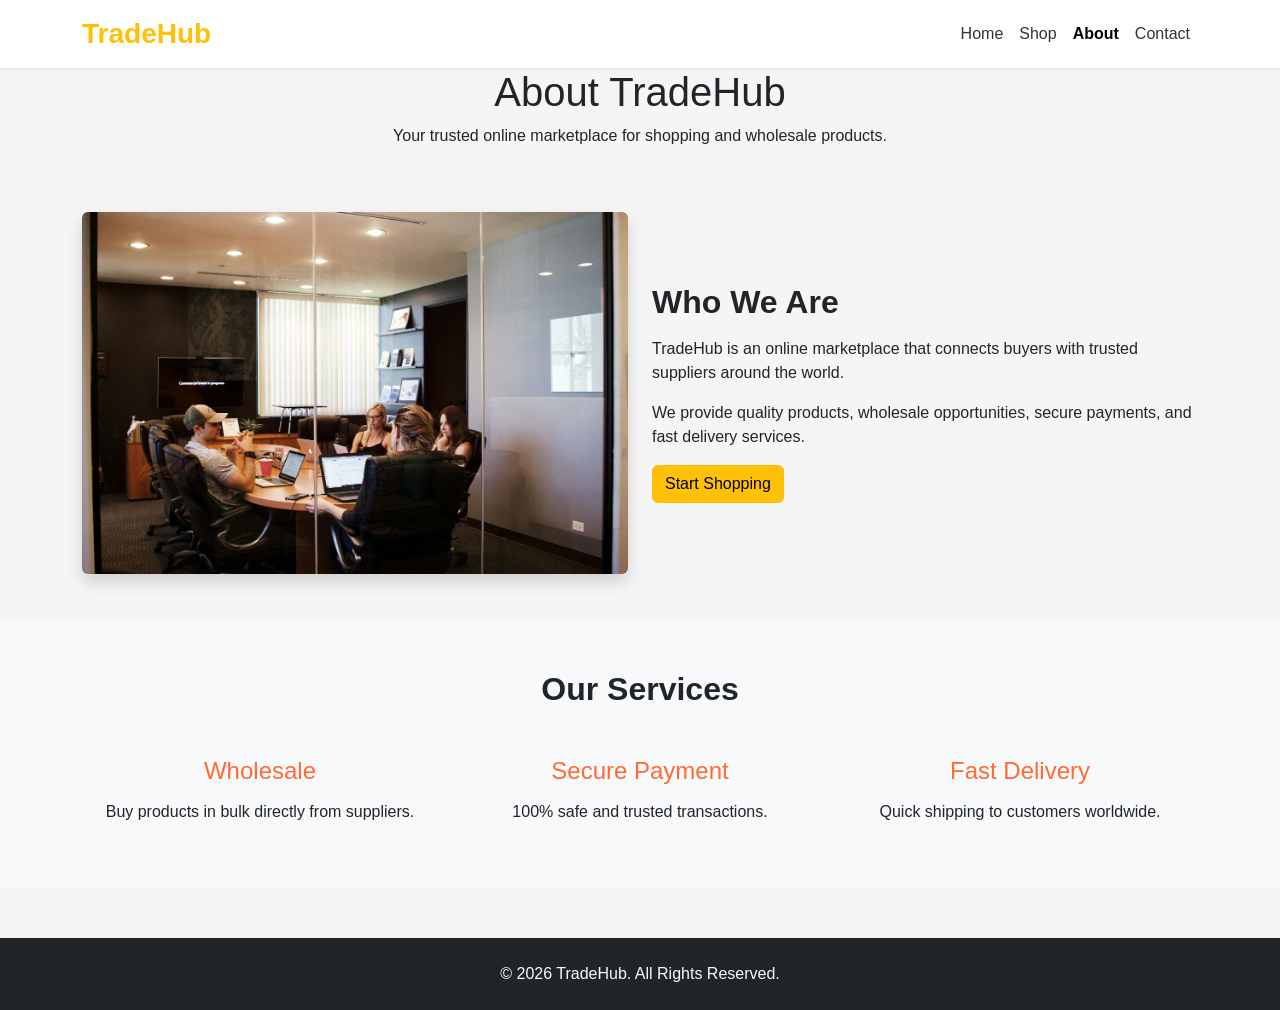
==== about.html @ 67f70c4a "Updated website design" ====
<!DOCTYPE html>
<html lang="en">
<head>
<meta charset="UTF-8">
<meta name="viewport" content="width=device-width, initial-scale=1.0">
<title>About Us - TradeHub</title>

<link href="https://cdn.jsdelivr.net/npm/bootstrap@5.3.7/dist/css/bootstrap.min.css" rel="stylesheet">
<link href="style.css" rel="stylesheet">
</head>

<body>

<!-- Navbar -->
<nav class="navbar navbar-expand-lg bg-white shadow-sm">
<div class="container">

<a class="navbar-brand fw-bold text-warning" href="index.html">
TradeHub
</a>

<button class="navbar-toggler" type="button" data-bs-toggle="collapse" data-bs-target="#menu">
<span class="navbar-toggler-icon"></span>
</button>

<div class="collapse navbar-collapse" id="menu">
<ul class="navbar-nav ms-auto">

<li class="nav-item">
<a class="nav-link" href="index.html">Home</a>
</li>

<li class="nav-item">
<a class="nav-link" href="shop.html">Shop</a>
</li>

<li class="nav-item">
<a class="nav-link active" href="about.html">About</a>
</li>

<li class="nav-item">
<a class="nav-link" href="contact.html">Contact</a>
</li>

</ul>
</div>

</div>
</nav>

<!-- Hero -->
<section class="about-hero">
<div class="container text-center">

<h1>About TradeHub</h1>

<p>
Your trusted online marketplace for shopping and wholesale products.
</p>

</div>
</section>

<!-- About -->
<section class="container py-5">

<div class="row align-items-center">

<div class="col-md-6">
<img src="images/team.jpg" class="img-fluid rounded shadow">
</div>

<div class="col-md-6">

<h2 class="mb-3">Who We Are</h2>

<p>
TradeHub is an online marketplace that connects buyers with trusted suppliers around the world.
</p>

<p>
We provide quality products, wholesale opportunities, secure payments, and fast delivery services.
</p>

<a href="shop.html" class="btn btn-warning">
Start Shopping
</a>

</div>

</div>

</section>

<!-- Services -->
<section class="bg-light py-5">

<div class="container">

<h2 class="text-center mb-5">
Our Services
</h2>

<div class="row text-center">

<div class="col-md-4">
<h4>Wholesale</h4>
<p>Buy products in bulk directly from suppliers.</p>
</div>

<div class="col-md-4">
<h4>Secure Payment</h4>
<p>100% safe and trusted transactions.</p>
</div>

<div class="col-md-4">
<h4>Fast Delivery</h4>
<p>Quick shipping to customers worldwide.</p>
</div>

</div>

</div>

</section>

<!-- Footer -->
<footer class="bg-dark text-light text-center py-4">
<p class="mb-0">
© 2026 TradeHub. All Rights Reserved.
</p>
</footer>

<script src="https://cdn.jsdelivr.net/npm/bootstrap@5.3.7/dist/js/bootstrap.bundle.min.js"></script>

</body>
</html>
---- style.css ----
@charset "utf-8";
*{
    margin:0;
    padding:0;
    box-sizing:border-box;
}

body{
    background:#f5f5f5;
    font-family:Arial,sans-serif;
}
.nav-item{
	display: flex;
	list-style: none;
}
.nav-item li{
	margin: 0 15px;
}
.nav-item a{
	text-decoration: none;
	color: #333;
	padding: 10px;
	transition: .3s;
}
.nav-item a:hover{
	color: #ff6b35;
}
.nav-item a.active{
	color:#f59e0b;
	font-weight: bold;
}

/* Logo */
.navbar-brand{
    font-size:28px;
    font-weight:bold;
	color: #ff6b35;
	transition: 0.3S;
	animation: glow 2s infinite alternate;
}
@keyframes glow{
	from{
		transform: scale(1);
	}
	to{
		transform: scale(1.1);
	}
}
.navbar-brand:hover{ 
	transform: rotate(5deg) scale(1.1);
}

/* Hero Section */
.hero{
    height:90vh;
    background-image:url("images/onlineshope.jpg");
    background-size:cover;
    background-position:center;
    display:flex;
    justify-content:center;
    align-items:center;
    text-align:center;
}

.hero h1{
    font-size:60px;
    font-weight:bold;
	animation: slideDown 1.s ease;
}
@keyframes sildeDown{
	from{
		opacity: 0;
		transform: translateY(-50px);
	}
	to{
		opacity: 1;
		transform: translateY(0)
	}
}

.hero p{
    font-size:22px;
    margin:20px 0;
}

/* Category Cards */
.card{
    border:none;
    border-radius:15px;
    overflow:hidden;
    box-shadow:0 5px 15px rgba(0,0,0,.1);
    transition:all .4s ease;
}

.card:hover{
    transform:translateY(-10px) scale(1.03);
}

.card img{
    height:220px;
    object-fit:cover;
}

.card-title{
    font-weight:bold;
    text-align:center;
}

/* Section Titles */
section h2{
    font-weight:bold;
    margin-bottom:30px;
}
.btn-warning{
	transition: 0.3s;
}
.btn-warning:hover{
	transition: translateY(-5px);
}

/* Featured Products */
.card-body p{
    font-size:18px;
    color:#ff6b35;
    font-weight:bold;
}

/* Why Choose Us */
.bg-light h4{
    color:#ff6b35;
    margin-bottom:15px;
}
.wholesale{
	background: #2563eb;
	color: white;
	margin-top: 60px;
}
.wholesale h2{
	font-size: 40px;
}
.wholesale-card{
	background: white;
	color: #0f172a;
	padding: 25px;
	border-radius: 15px;
	height: 100%;
	transition: 0.3s;
}
.wholesale-card:hover{
	transform: translateY(-8px);
}
.wholesale-card h4{
	color: #2563eb;
	margin-bottom: 10px;
}

/* Footer */
footer{
    margin-top:50px;
}
.signup-page{
	min-height: 100vh;
	display: flex;
	justify-content: center;
	align-items: center;
	background: #f5f7fa;
}
.signup-box{
	width: 450px;
	background: #fff;
	padding: 40px;
	border-radius: 15px;
	box-shadow: 0 5px 20px rgba(0,0,0,0.1);
}
.signup-box h2{
	text-align: center;
	margin-bottom: 25px;
	font-weight: bold;
}
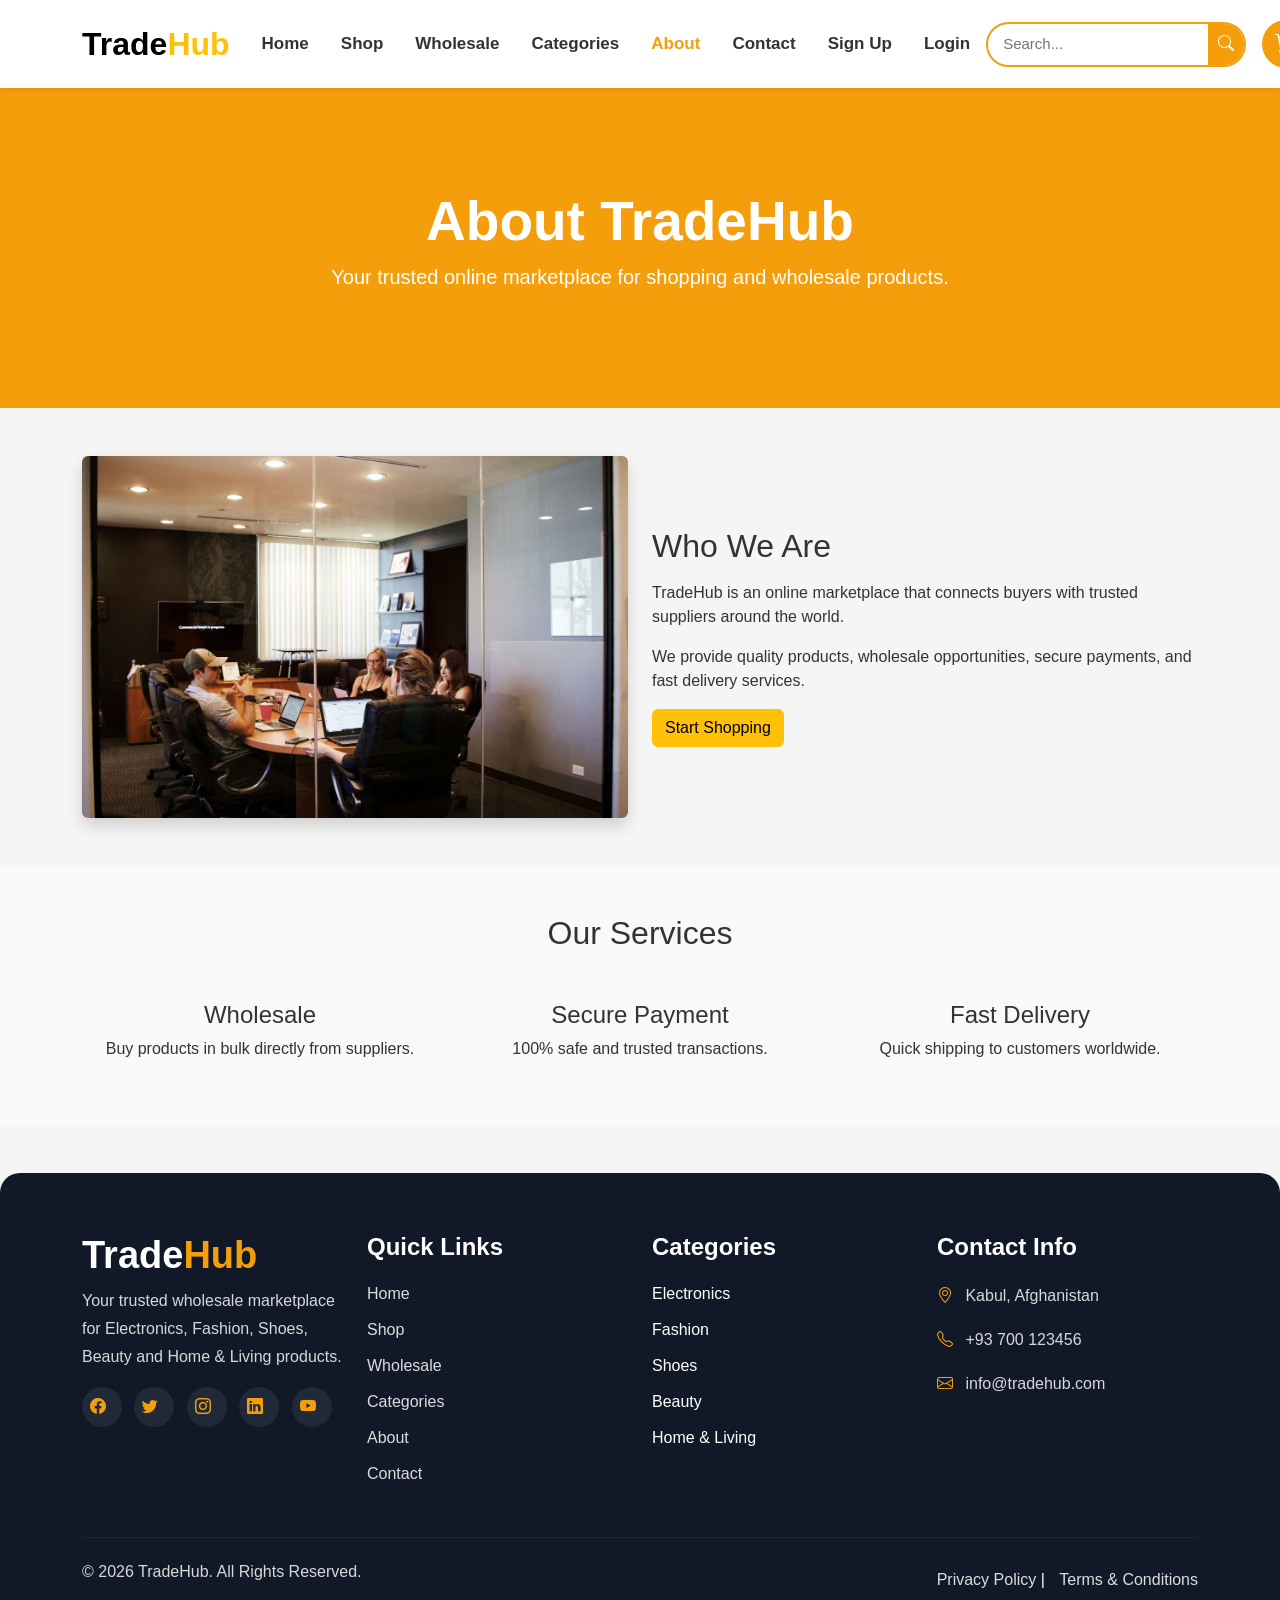
==== commit dc29040b: "Working in hero section Today I changes my hero section." ====
--- a/about.html
+++ b/about.html
@@ -7,47 +7,93 @@
 
 <link href="https://cdn.jsdelivr.net/npm/bootstrap@5.3.7/dist/css/bootstrap.min.css" rel="stylesheet">
 <link href="style.css" rel="stylesheet">
+	
+	<!-- Bootstrap Icons -->
+<link rel="stylesheet"
+href="https://cdn.jsdelivr.net/npm/bootstrap-icons@1.11.3/font/bootstrap-icons.min.css">
 </head>
 
 <body>
-
-<!-- Navbar -->
-<nav class="navbar navbar-expand-lg bg-white shadow-sm">
-<div class="container">
-
-<a class="navbar-brand fw-bold text-warning" href="index.html">
-TradeHub
-</a>
-
-<button class="navbar-toggler" type="button" data-bs-toggle="collapse" data-bs-target="#menu">
-<span class="navbar-toggler-icon"></span>
-</button>
-
-<div class="collapse navbar-collapse" id="menu">
-<ul class="navbar-nav ms-auto">
-
-<li class="nav-item">
-<a class="nav-link" href="index.html">Home</a>
-</li>
-
-<li class="nav-item">
-<a class="nav-link" href="shop.html">Shop</a>
-</li>
-
-<li class="nav-item">
-<a class="nav-link active" href="about.html">About</a>
-</li>
-
-<li class="nav-item">
-<a class="nav-link" href="contact.html">Contact</a>
-</li>
-
-</ul>
-</div>
-
-</div>
+<nav class="navbar navbar-expand-lg bg-white shadow-sm sticky-top">
+
+    <div class="container">
+
+        <!-- Logo -->
+        <a class="navbar-brand fw-bold fs-2" href="index.html">
+            Trade<span class="text-warning">Hub</span>
+        </a>
+
+        <!-- Mobile Button -->
+        <button class="navbar-toggler"
+                type="button"
+                data-bs-toggle="collapse"
+                data-bs-target="#navbarNav">
+
+            <span class="navbar-toggler-icon"></span>
+
+        </button>
+
+        <!-- Menu -->
+        <div class="collapse navbar-collapse" id="navbarNav">
+
+            <ul class="navbar-nav mx-auto">
+
+                <li class="nav-item">
+                    <a class="nav-link" href="index.html">Home</a>
+                </li>
+
+                <li class="nav-item">
+                    <a class="nav-link" href="shop.html">Shop</a>
+                </li>
+
+                <li class="nav-item">
+                    <a class="nav-link" href="wholesale.html">Wholesale</a>
+                </li>
+
+                <li class="nav-item">
+                    <a class="nav-link" href="#">Categories</a>
+                </li>
+
+                <li class="nav-item">
+                    <a class="nav-link active" href="about.html">About</a>
+                </li>
+
+                <li class="nav-item">
+                    <a class="nav-link" href="contact.html">Contact</a>
+                </li>
+
+                <li class="nav-item">
+                    <a class="nav-link" href="signup.html">Sign Up</a>
+                </li>
+
+                <li class="nav-item">
+                    <a class="nav-link" href="login.html">Login</a>
+                </li>
+
+            </ul>
+ <div class="d-flex align-items-center">
+
+                <div class="search-box">
+
+                    <input type="text" placeholder="Search...">
+
+                    <button type="submit">
+                        <i class="bi bi-search"></i>
+                    </button>
+
+                </div>
+
+                <a href="cart.html" class="cart-btn position-relative ms-3">
+
+                    <i class="bi bi-cart3"></i>
+                </a>
+
+            </div>
+
+
+    </div>
+	</div>
 </nav>
-
 <!-- Hero -->
 <section class="about-hero">
 <div class="container text-center">
@@ -124,11 +170,125 @@
 
 </section>
 
-<!-- Footer -->
-<footer class="bg-dark text-light text-center py-4">
-<p class="mb-0">
-© 2026 TradeHub. All Rights Reserved.
-</p>
+<!-- ================= Footer ================= -->
+
+<footer class="footer mt-5">
+
+<div class="container">
+
+<div class="row gy-4">
+
+<!-- Logo -->
+
+<div class="col-lg-3">
+
+<h2 class="logo">
+Trade<span>Hub</span>
+</h2>
+
+<p>
+Your trusted wholesale marketplace for Electronics,
+Fashion, Shoes, Beauty and Home &amp; Living products.
+</p>
+
+<div class="social">
+
+<a href="#"><i class="bi bi-facebook"></i></a>
+
+<a href="#"><i class="bi bi-twitter"></i></a>
+
+<a href="#"><i class="bi bi-instagram"></i></a>
+
+<a href="#"><i class="bi bi-linkedin"></i></a>
+
+<a href="#"><i class="bi bi-youtube"></i></a>
+
+</div>
+
+</div>
+
+<!-- Links -->
+
+<div class="col-lg-3">
+
+<h4>Quick Links</h4>
+
+<ul>
+
+<li><a href="# active">Home</a></li>
+
+<li><a href="#">Shop</a></li>
+
+<li><a href="#">Wholesale</a></li>
+
+<li><a href="#">Categories</a></li>
+
+<li><a href="#">About</a></li>
+
+<li><a href="#">Contact</a></li>
+
+</ul>
+
+</div>
+
+<!-- Categories -->
+
+<div class="col-lg-3">
+
+<h4>Categories</h4>
+
+<ul>
+
+<li>Electronics</li>
+
+<li>Fashion</li>
+
+<li>Shoes</li>
+
+<li>Beauty</li>
+
+<li>Home &amp; Living</li>
+
+</ul>
+
+</div>
+
+<!-- Contact -->
+
+<div class="col-lg-3">
+
+<h4>Contact Info</h4>
+
+<p><i class="bi bi-geo-alt"></i> Kabul, Afghanistan</p>
+
+<p><i class="bi bi-telephone"></i> +93 700 123456</p>
+
+<p><i class="bi bi-envelope"></i> info@tradehub.com</p>
+
+</div>
+
+</div>
+
+<hr>
+
+<div class="copyright">
+
+<p>© 2026 TradeHub. All Rights Reserved.</p>
+
+<div>
+
+<a href="#">Privacy Policy</a>
+
+|
+
+<a href="#">Terms &amp; Conditions</a>
+
+</div>
+
+</div>
+
+</div>
+
 </footer>
 
 <script src="https://cdn.jsdelivr.net/npm/bootstrap@5.3.7/dist/js/bootstrap.bundle.min.js"></script>
--- a/style.css
+++ b/style.css
@@ -1,4 +1,9 @@
 @charset "utf-8";
+
+/*=================================
+           RESET
+==================================*/
+
 *{
     margin:0;
     padding:0;
@@ -6,174 +11,1002 @@
 }
 
 body{
+    font-family:Arial,sans-serif;
     background:#f5f5f5;
-    font-family:Arial,sans-serif;
-}
-.nav-item{
-	display: flex;
-	list-style: none;
-}
-.nav-item li{
-	margin: 0 15px;
-}
-.nav-item a{
-	text-decoration: none;
-	color: #333;
-	padding: 10px;
-	transition: .3s;
-}
-.nav-item a:hover{
-	color: #ff6b35;
-}
-.nav-item a.active{
-	color:#f59e0b;
-	font-weight: bold;
-}
-
-/* Logo */
+    color:#333;
+    overflow-x:hidden;
+}
+
+img{
+    max-width:100%;
+    display:block;
+}
+
+a{
+    text-decoration:none;
+}
+
+/*=================================
+            NAVBAR
+==================================*/
+
+.navbar{
+    background:#fff;
+    padding:15px 0;
+    box-shadow:0 2px 12px rgba(0,0,0,.08);
+}
+
 .navbar-brand{
-    font-size:28px;
-    font-weight:bold;
-	color: #ff6b35;
-	transition: 0.3S;
-	animation: glow 2s infinite alternate;
-}
-@keyframes glow{
-	from{
-		transform: scale(1);
-	}
-	to{
-		transform: scale(1.1);
-	}
-}
-.navbar-brand:hover{ 
-	transform: rotate(5deg) scale(1.1);
-}
-
-/* Hero Section */
-.hero{
-    height:90vh;
-    background-image:url("images/onlineshope.jpg");
-    background-size:cover;
-    background-position:center;
+    font-size:38px;
+    font-weight:700;
+}
+
+.navbar-brand span{
+    color:#f59e0b;
+}
+
+.navbar-nav{
+    margin:auto;
+}
+
+.navbar-nav .nav-item{
+    margin:0 8px;
+}
+
+.navbar-nav .nav-link{
+    color:#333;
+    font-size:17px;
+    font-weight:600;
+    transition:.3s;
+    white-space:nowrap;
+}
+
+.navbar-nav .nav-link:hover,
+.navbar-nav .nav-link.active{
+    color:#f59e0b !important;
+}
+
+/*=================================
+        SEARCH & CART
+==================================*/
+
+.search-box{
+    display:flex;
+    align-items:center;
+    width:260px;
+    height:45px;
+    background:#fff;
+    border:2px solid #f59e0b;
+    border-radius:50px;
+    overflow:hidden;
+}
+
+.search-box input{
+    flex:1;
+    border:none;
+    outline:none;
+    background:transparent;
+    padding:0 15px;
+    font-size:15px;
+}
+
+.search-box button{
+    width:50px;
+    height:45px;
+    border:none;
+    background:#f59e0b;
+    color:#fff;
+    cursor:pointer;
+    transition:.3s;
+}
+
+.search-box button:hover{
+    background:#d97706;
+}
+
+.cart-btn{
+    position:relative;
+    width:48px;
+    height:48px;
+    margin-left:15px;
+    border-radius:50%;
+    background:#f59e0b;
+    color:#fff;
     display:flex;
     justify-content:center;
     align-items:center;
-    text-align:center;
+    font-size:22px;
+    transition:.3s;
+}
+
+.cart-btn:hover{
+    background:#d97706;
+    color:#fff;
+    transform:scale(1.08);
+}
+
+.cart-count{
+    position:absolute;
+    top:-5px;
+    right:-5px;
+    width:20px;
+    height:20px;
+    border-radius:50%;
+    background:red;
+    color:#fff;
+    display:flex;
+    justify-content:center;
+    align-items:center;
+    font-size:11px;
+    font-weight:bold;
+}
+
+/*=================================
+             HERO
+==================================*/
+
+/* HOME HERO */
+
+.hero{
+    background:linear-gradient(135deg,#2563eb,#4f46e5,#7c3aed);
+    border-radius:0 0 40px 40px;
+    min-height:450px;
+    display:flex;
+    align-items:center;
+    overflow:hidden;
+    color:#fff;
 }
 
 .hero h1{
-    font-size:60px;
-    font-weight:bold;
-	animation: slideDown 1.s ease;
-}
-@keyframes sildeDown{
-	from{
-		opacity: 0;
-		transform: translateY(-50px);
-	}
-	to{
-		opacity: 1;
-		transform: translateY(0)
-	}
+    font-size:56px;
+    font-weight:800;
 }
 
 .hero p{
     font-size:22px;
-    margin:20px 0;
-}
-
-/* Category Cards */
-.card{
+    color:#e5e7eb;
+}
+
+.hero .btn-warning{
+    background:#f59e0b;
+    border:none;
+    padding:14px 38px;
+    border-radius:40px;
+    font-weight:700;
+}
+
+.hero-image{
+    width:100%;
+    max-width:380px;
+}
+
+.hero-image img{
+    width:100%;
+    animation:float 4s ease-in-out infinite;
+}
+
+@keyframes float{
+0%{transform:translateY(0);}
+50%{transform:translateY(-12px);}
+100%{transform:translateY(0);}
+}
+
+.hero .btn{
+    background:#f59e0b;
+    color:#fff;
+    padding:15px 40px;
+    border-radius:40px;
+    font-size:20px;
+    font-weight:700;
+    transition:.3s;
+}
+
+.hero .btn:hover{
+    background:#d97706;
+    transform:translateY(-5px);
+}
+
+
+
+/*==========================
+   BEST SELLER
+==========================*/
+
+.best-seller{
+    padding:80px 0;
+    
+}
+
+.seller-subtitle{
+    display:inline-block;
+    color:#f59e0b;
+    font-weight:700;
+    margin-bottom:10px;
+}
+
+.seller-title{
+    font-size:42px;
+    font-weight:700;
+    margin-bottom:10px;
+}
+
+.product-card{
+    border:none;
+    border-radius:18px;
+    overflow:hidden;
+    box-shadow:0 10px 30px rgba(0,0,0,.08);
+    transition:.35s;
+    height:100%;
+}
+
+.product-card:hover{
+    transform:translateY(-10px);
+    box-shadow:0 18px 40px rgba(0,0,0,.15);
+}
+
+.product-card img{
+    width:100%;
+    height:300px;
+    object-fit:cover;
+}
+
+.product-card .card-body{
+    padding:22px;
+}
+
+.product-card h4{
+    font-size:24px;
+    font-weight:700;
+    margin-top:8px;
+    margin-bottom:10px;
+}
+.rating{
+    color:#f59e0b;
+    font-size:18px;
+    margin-bottom:15px;
+}
+
+.rating small{
+    color:#888;
+}
+
+.price{
+    font-size:30px;
+    color:#f59e0b;
+    font-weight:700;
+    margin-bottom:15px;
+}
+
+.product-card .btn{
+    border-radius:10px;
+    font-weight:600;
+    padding:10px 15px;
+}
+
+.product-card .btn-warning{
+    background:#f59e0b;
+    border:none;
+}
+
+.product-card .btn-warning:hover{
+    background:#d97706;
+}
+
+.product-card .btn-outline-warning:hover{
+    background:#f59e0b;
+    color:#fff;
+}
+
+.best-seller .btn-lg{
+    padding:12px 40px;
+    border-radius:30px;
+    font-size:18px;
+}
+.product-card .row{
+	display: flex;
+	flex-wrap: wrap;
+}
+/*=================================
+          RESPONSIVE
+==================================*/
+
+@media(max-width:991px){
+
+    .search-box{
+        width:100%;
+        margin-top:20px;
+    }
+
+    .cart-btn{
+        margin-top:20px;
+        margin-left:0;
+    }
+
+}
+
+@media(max-width:768px){
+
+    .hero{
+        min-height:450px;
+        padding:20px;
+    }
+
+    .hero h1{
+        font-size:40px;
+    }
+
+    .hero p{
+        font-size:18px;
+    }
+
+}
+/*=================================
+        WHOLESALE SECTION
+==================================*/
+
+.wholesale-section{
+    padding:80px 0;
+    background:#f8f9fa;
+}
+
+.wholesale-card{
+    background:#fff;
+    border-radius:25px;
+    overflow:hidden;
+    box-shadow:0 15px 40px rgba(0,0,0,.12);
+}
+
+.wholesale-image{
+    height:570px;
+}
+
+.wholesale-image img{
+    width:100%;
+    height:100%;
+    object-fit:cover;
+}
+
+.wholesale-content{
+    height:570px;
+    background:linear-gradient(135deg,#ff9800,#ff6b00);
+    color:#fff;
+    padding:55px;
+    display:flex;
+    flex-direction:column;
+    justify-content:center;
+}
+
+.wholesale-content h2{
+    font-size:42px;
+    font-weight:700;
+    margin-bottom:20px;
+}
+
+.wholesale-content p{
+    font-size:18px;
+    line-height:32px;
+    margin-bottom:30px;
+}
+
+.info-item{
+    display:flex;
+    align-items:center;
+    margin-bottom:18px;
+}
+
+.info-item i{
+    width:45px;
+    height:45px;
+    border-radius:50%;
+    background:rgba(255,255,255,.18);
+    display:flex;
+    justify-content:center;
+    align-items:center;
+    margin-right:15px;
+    font-size:20px;
+}
+
+.wholesale-btn{
+    margin-top:25px;
+    width:200px;
+    padding:12px 25px;
+    background:#fff;
+    color:#ff7a00;
+    border-radius:12px;
+    font-weight:700;
+    transition:.3s;
+}
+
+.wholesale-btn:hover{
+    background:#111827;
+    color:#fff;
+}
+
+/*=================================
+        WHY CHOOSE US
+==================================*/
+
+.why-section{
+    padding:80px 0;
+    background:#fff;
+}
+
+.why-box{
+    background:#fff;
+    padding:35px;
+    border-radius:18px;
+    text-align:center;
+    box-shadow:0 8px 20px rgba(0,0,0,.08);
+    transition:.3s;
+    height:100%;
+}
+
+.why-box:hover{
+    transform:translateY(-8px);
+}
+
+.why-box i{
+    font-size:45px;
+    color:#f59e0b;
+    margin-bottom:20px;
+}
+
+.why-box h4{
+    font-size:24px;
+    font-weight:700;
+    margin-bottom:15px;
+}
+
+.why-box p{
+    color:#666;
+    line-height:28px;
+}
+
+/*=================================
+         TESTIMONIALS
+==================================*/
+
+.testimonials{
+    padding:80px 0;
+    background:#f8fafc;
+}
+
+.testimonials h2{
+    font-weight:700;
+    margin-bottom:50px;
+}
+
+.testimonial-card{
+    background:#fff;
+    padding:35px;
+    border-radius:18px;
+    text-align:center;
+    box-shadow:0 8px 20px rgba(0,0,0,.08);
+    transition:.3s;
+}
+
+.testimonial-card:hover{
+    transform:translateY(-10px);
+}
+
+.testimonial-card p{
+    font-style:italic;
+    color:#555;
+    line-height:28px;
+}
+
+.testimonial-card h5{
+    margin-top:20px;
+    color:#f59e0b;
+    font-weight:700;
+}
+
+/*=================================
+            FOOTER
+==================================*/
+
+.footer{
+    background:#111827;
+    color:#fff;
+    padding:70px 0 20px;
+    border-radius:20px 20px 0 0;
+}
+
+.footer .logo{
+    font-size:38px;
+    font-weight:700;
+}
+
+.footer .logo span{
+    color:#f59e0b;
+}
+
+.footer h4{
+    margin-bottom:20px;
+    font-weight:700;
+}
+
+.footer p{
+    color:#d1d5db;
+    line-height:28px;
+}
+
+.footer ul{
+    list-style:none;
+    padding:0;
+}
+
+.footer ul li{
+    margin-bottom:12px;
+}
+
+.footer ul li a{
+    color:#d1d5db;
+    transition:.3s;
+}
+
+.footer ul li a:hover{
+    color:#f59e0b;
+    padding-left:5px;
+}
+
+.social a{
+    width:42px;
+    height:42px;
+    border-radius:50%;
+    background:#1f2937;
+    color:#fff;
+    display:inline-flex;
+    justify-content:center;
+    align-items:center;
+    margin-right:8px;
+    transition:.3s;
+}
+
+.social a:hover{
+    background:#f59e0b;
+}
+
+.footer hr{
+    border-color:#374151;
+    margin:35px 0 20px;
+}
+
+.copyright{
+    display:flex;
+    justify-content:space-between;
+    align-items:center;
+    flex-wrap:wrap;
+}
+
+.copyright a{
+    color:#d1d5db;
+}
+
+.copyright a:hover{
+    color:#f59e0b;
+}
+
+/*=================================
+         RESPONSIVE
+==================================*/
+
+@media(max-width:992px){
+
+.wholesale-image{
+    height:320px;
+}
+
+.wholesale-content{
+    height:auto;
+    padding:40px;
+}
+
+.wholesale-btn{
+    width:100%;
+}
+
+}
+
+@media(max-width:768px){
+
+.copyright{
+    display:block;
+    text-align:center;
+}
+
+.copyright div{
+    margin-top:15px;
+}
+
+}
+/* ======================================
+   FOOTER
+====================================== */
+
+.footer{
+    background:#111827;
+    color:#fff;
+    padding:60px 0 20px;
+    border-radius:20px 20px 0 0;
+    margin-top:45px;
+}
+
+.footer .logo{
+    font-size:38px;
+    font-weight:700;
+}
+
+.footer .logo span{
+    color:#f59e0b;
+}
+
+.footer p{
+    color:#d8d8d8;
+    line-height:28px;
+}
+
+.footer h4{
+    margin-bottom:20px;
+    font-weight:600;
+}
+
+.footer ul{
+    list-style:none;
+    padding:0;
+}
+
+.footer ul li{
+    margin-bottom:12px;
+}
+
+.footer ul li a{
+    color:#ddd;
+    text-decoration:none;
+    transition:.3s;
+}
+
+.footer ul li a:hover{
+    color:#f59e0b;
+    padding-left:5px;
+}
+
+.social a{
+    width:40px;
+    height:40px;
+    display:inline-flex;
+    justify-content:center;
+    align-items:center;
+    background:#1f2937;
+    color:#fff;
+    border-radius:50%;
+    margin-right:8px;
+    transition:.3s;
+}
+
+.social a:hover{
+    background:#f59e0b;
+}
+
+.footer i{
+    color:#f59e0b;
+    margin-right:8px;
+}
+
+.footer hr{
+    border-color:#444;
+    margin:35px 0 20px;
+}
+
+.copyright{
+    display:flex;
+    justify-content:space-between;
+    align-items:center;
+    flex-wrap:wrap;
+}
+
+.copyright a{
+    color:#ddd;
+    text-decoration:none;
+    margin-left:10px;
+}
+
+.copyright a:hover{
+    color:#f59e0b;
+}
+
+@media(max-width:768px){
+    .copyright{
+        display:block;
+        text-align:center;
+    }
+
+    .copyright div{
+        margin-top:15px;
+    }
+}
+
+/* ======================================
+   SHOP BANNER
+====================================== */
+
+.shop-banner{
+    background:linear-gradient(135deg,#fff7eb,#ffe2b8);
+    border-radius:30px;
+    padding:80px 60px;
+    margin:40px 0;
+}
+
+.sale-badge{
+    display:inline-block;
+    background:#fff;
+    color:#ff8800;
+    padding:10px 22px;
+    border-radius:50px;
+    font-weight:600;
+}
+
+.shop-banner h1{
+    font-size:55px;
+    font-weight:800;
+}
+
+.shop-banner h1 span{
+    color:#ff8800;
+}
+
+.shop-banner p{
+    color:#666;
+    font-size:19px;
+    line-height:32px;
+}
+
+.shop-banner img{
+    max-width:100%;
+    border-radius:25px;
+}
+
+.banner-features{
+    display:flex;
+    gap:30px;
+    font-weight:600;
+}
+/* 32 cards */
+.products-section .card{
     border:none;
     border-radius:15px;
     overflow:hidden;
-    box-shadow:0 5px 15px rgba(0,0,0,.1);
-    transition:all .4s ease;
-}
-
-.card:hover{
-    transform:translateY(-10px) scale(1.03);
-}
-
-.card img{
-    height:220px;
+    height:100%;
+    transition:.3s;
+}
+.products-section .card img{
+    width:100%;
+    height:250px;
     object-fit:cover;
 }
 
-.card-title{
-    font-weight:bold;
+.products-section .card:hover{
+    transform:translateY(-5px);
+    box-shadow:0 10px 25px rgba(0,0,0,.15);
+}
+
+.products-section .card-body{
+    display:flex;
+    flex-direction:column;
+    justify-content:space-between;
+}
+
+.products-section .btn{
+    border-radius:20px;
+}
+.filter-section{
+    padding:25px 0;
+}
+
+.filter-section .d-flex{
+    flex-wrap:nowrap !important;
+    overflow-x:auto;
+    white-space:nowrap;
+}
+
+.filter-btn{
+    border:none;
+    background:transparent;
+    padding:10px 18px;
+    border-radius:30px;
+    transition:.3s;
+    flex-shrink:0;
+}
+
+.filter-btn.active{
+    background:#f59e0b;
+    color:#fff;
+}
+
+.filter-btn:hover{
+    background:#f59e0b;
+    color:#fff;
+}
+
+.filter-title{
+    font-weight:700;
+    flex-shrink:0;
+}
+.hero-shop .btn-warning{
+  padding: 12px 35px;
+  border-radius: 30px;
+  font-weight: 600;
+}
+/* Signup page */
+.signup-page{
+  min-height: 100vh;
+  display: flex;
+  justify-content: center;
+  align-items: center;
+  background: #f5f7fa;
+}
+.signup-box{
+  width: 450px;
+  background: #fff;
+  padding: 40px;
+  border-radius: 15px;
+  box-shadow: 0 5px 20px rgba(0,0,0,0.1);
+}
+.signup-box h2{
+  text-align: center;
+  margin-bottom: 25px;
+  font-weight: bold;
+}
+
+/* =========================
+        SHOP HERO
+========================= */
+
+.hero-shop{
+    background: linear-gradient(135deg,#fffaf3 0%,#ffe8c2 55%,#ffd28a 100%);
+    border-radius:25px;
+    margin:20px 0 40px;
+    padding:80px 60px;
+    overflow:hidden;
+	min-height: 450px;
+}
+
+.hero-shop .badge-sale{
+    display:inline-block;
+    background:#fff;
+    color:#f59e0b;
+    padding:10px 20px;
+    border-radius:30px;
+    font-weight:700;
+    box-shadow:0 5px 15px rgba(0,0,0,.08);
+}
+
+.hero-shop h1{
+    font-size:56px;
+    font-weight:800;
+    color:#222;
+    line-height:1.2;
+    margin:25px 0 15px;
+}
+
+.hero-shop h1 span{
+    color:#f59e0b;
+}
+
+.hero-shop p{
+    font-size:19px;
+    color:#666;
+    line-height:32px;
+    margin-bottom:30px;
+}
+
+.hero-shop .btn-warning{
+    background:#f59e0b;
+    border:none;
+    color:#fff;
+    padding:14px 35px;
+    border-radius:35px;
+    font-weight:700;
+    transition:.3s;
+}
+
+.hero-shop .btn-warning:hover{
+    background:#d97706;
+    transform:translateY(-3px);
+}
+
+.hero-shop img{
+    width:100%;
+    max-width:500px;
+    display:block;
+    margin:auto;
+}
+
+@media(max-width:992px){
+
+.hero-shop{
+    padding:50px 30px;
     text-align:center;
 }
 
-/* Section Titles */
-section h2{
-    font-weight:bold;
-    margin-bottom:30px;
-}
-.btn-warning{
-	transition: 0.3s;
-}
-.btn-warning:hover{
-	transition: translateY(-5px);
-}
-
-/* Featured Products */
-.card-body p{
-    font-size:18px;
-    color:#ff6b35;
-    font-weight:bold;
-}
-
-/* Why Choose Us */
-.bg-light h4{
-    color:#ff6b35;
-    margin-bottom:15px;
-}
-.wholesale{
-	background: #2563eb;
-	color: white;
-	margin-top: 60px;
-}
-.wholesale h2{
-	font-size: 40px;
-}
-.wholesale-card{
-	background: white;
-	color: #0f172a;
-	padding: 25px;
-	border-radius: 15px;
-	height: 100%;
-	transition: 0.3s;
-}
-.wholesale-card:hover{
-	transform: translateY(-8px);
-}
-.wholesale-card h4{
-	color: #2563eb;
-	margin-bottom: 10px;
-}
-
-/* Footer */
-footer{
-    margin-top:50px;
-}
-.signup-page{
-	min-height: 100vh;
-	display: flex;
-	justify-content: center;
-	align-items: center;
-	background: #f5f7fa;
-}
-.signup-box{
-	width: 450px;
-	background: #fff;
-	padding: 40px;
-	border-radius: 15px;
-	box-shadow: 0 5px 20px rgba(0,0,0,0.1);
-}
-.signup-box h2{
-	text-align: center;
-	margin-bottom: 25px;
-	font-weight: bold;
+.hero-shop h1{
+    font-size:42px;
+}
+
+.hero-shop p{
+    font-size:17px;
+}
+
+.hero-shop img{
+    max-width:340px;
+    margin-top:30px;
+}
+
+}
+
+@media(max-width:576px){
+
+.hero-shop{
+    padding:40px 20px;
+}
+
+.hero-shop h1{
+    font-size:34px;
+}
+
+.hero-shop p{
+    font-size:15px;
+    line-height:28px;
+}
+
+.hero-shop img{
+    max-width:260px;
+}
+
+.hero-shop .btn-warning{
+    width:100%;
+}
+
+}
+/*===== Contact and About ==== */
+.about-hero{
+  background: #f59e0b;
+  color: white;
+  padding: 100px 0;
+}
+.about-hero h1{
+  font-size: 55px;
+  font-weight: bold;
+}
+.about-hero p{
+  font-size: 20px;
+}
+.contact-hero{
+  background: #f59e0b;
+  color: white;
+  padding: 90px 0;
+}
+.contact-hero h2{
+  font-size: 50px;
+  font-weight: bold;
+}
+.contact-box{
+  background: #fff;
+  padding: 30px;
+  border-radius: 15px;
+  box-shadow: 0 5px 15px rgba(0,0,0,.1);
+}
+.contact-box h5{
+  color: #f59e0b;
+  margin-top: 15px;
+}
+.slide img{
+  transition: 0.3s;
+  height: 450px;
+  object-fit: cover;
+  border-radius: 15px;
+}
+
+.carousel{
+  margin-bottom: 0;
 }
